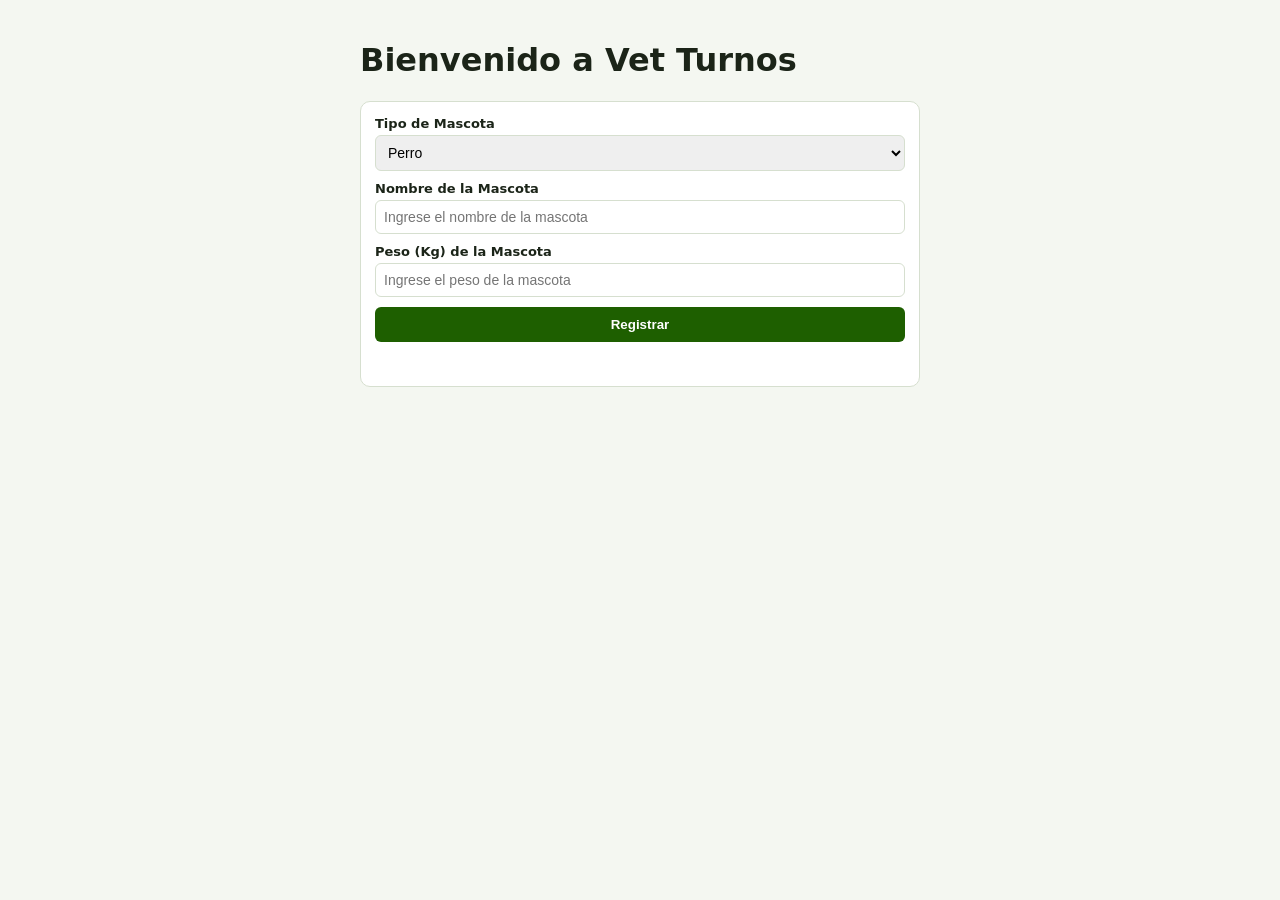
==== index.html @ 66827ad3 "feat: estructura base del proyecto de vet turnos" ====
<!DOCTYPE html>
<html lang="en">
<head>
    <meta charset="UTF-8">
    <meta name="viewport" content="width=device-width, initial-scale=1.0">
    <title>Vet Turnos</title>
    <link rel="stylesheet" href="estilos.css">
</head>
<body>
  
    <main>
        <h1>Bienvenido a Vet Turnos</h1>

        <form id="formulario">
            <label>Tipo de Mascota
                <select id="tipo">
                    <option value="perro">Perro</option>
                    <option value="gato">Gato</option>
                </select>
            </label>
            <label>Nombre de la Mascota
                <input type="text" id="nombre" required placeholder="Ingrese el nombre de la mascota">
            </label>
             <label>Peso (Kg) de la Mascota
                <input type="number" id="peso" required placeholder="Ingrese el peso de la mascota" step="0.1">
            </label>
            <button type="submit">Registrar</button>
            <div id="mensaje"></div>
        </form>

        <ul id="lista"></ul>
    </main>
    <script src="programa.js"></script>
</body>
</html>
---- estilos.css ----
:root{
  --verde: #1e5f00;
  --claro: #e6f3de;
  --linea: #d6dfcf;
  --rojo: #b3261e;
}

body{
    font-family: system-ui, sans-serif;
    background:#f4f7f1;
    color:#1b2418;
    margin:0;
    padding: 20px;
}

main {max-width: 560px; margin: 0 auto;}

form{
    background: #fff;
    border: 1px solid var(--linea);
    border-radius: 10px;
    padding: 14px;
    display: grid;
    gap:10px;

}

label { display: grid; gap: 4px; font-size: 13px; font-weight: 600; }
input, select { padding: 8px; border: 1px solid var(--linea); border-radius: 6px; font-size: 14px; }
button { background: var(--verde); color: #fff; border: 0; padding: 10px; border-radius: 6px; font-weight: 700; cursor: pointer; }

#mensaje { min-height: 20px; font-size: 13px; font-weight: 600; }
#mensaje.error { color: var(--rojo); }
#mensaje.ok { color: var(--verde); }

#lista { list-style: none; padding: 0; display: grid; gap: 8px; margin: 14px 0 0; }
.paciente { background: #fff; border-left: 4px solid var(--verde); border-radius: 6px; padding: 10px 12px; font-size: 14px; }
.paciente small { color: #536050; display: block; margin-top: 2px; }
#total { font-weight: 700; margin-top: 12px; }
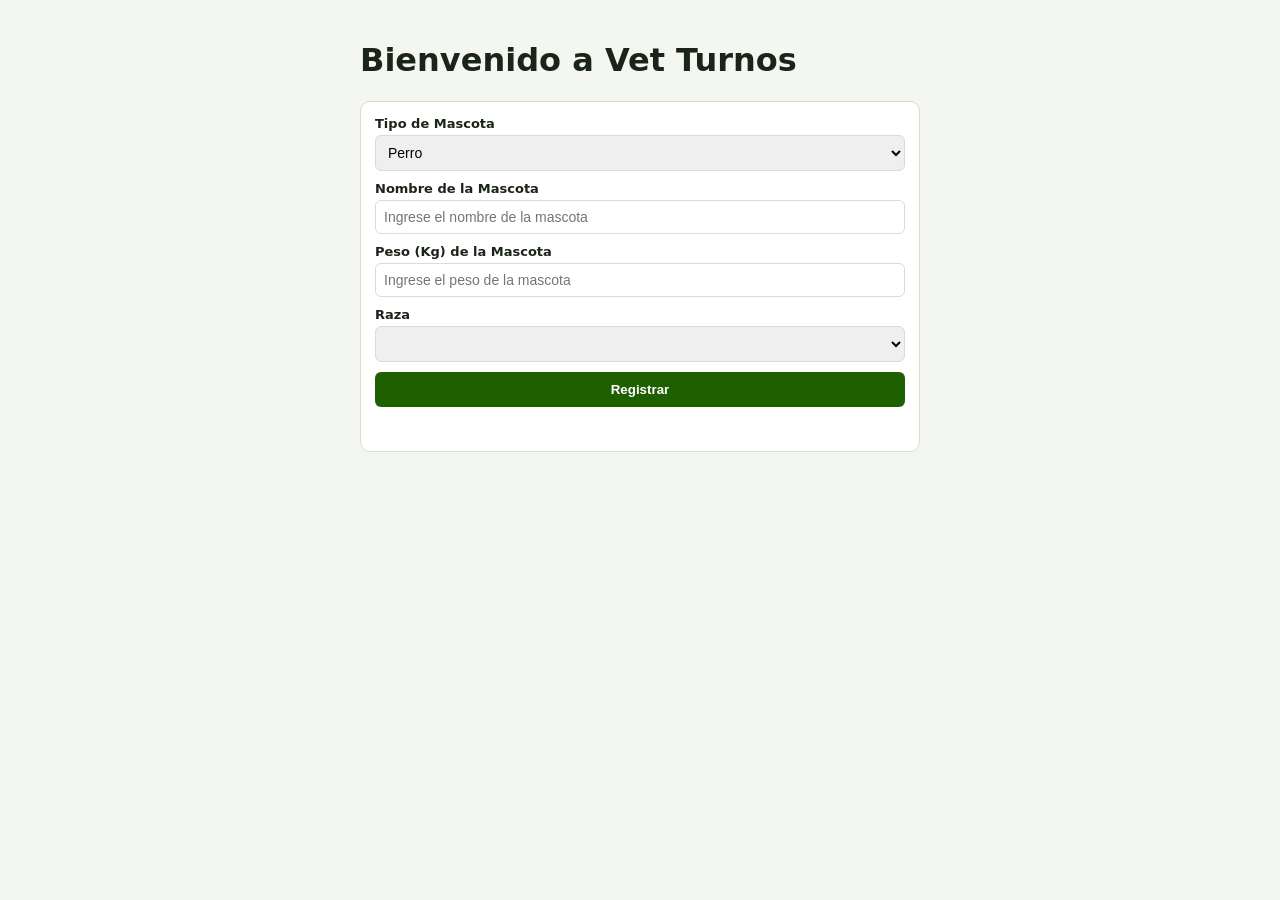
==== commit 56cb9615: "Feat: Nueva funcionalidad Herencia Dinámica" ====
--- a/index.html
+++ b/index.html
@@ -1,5 +1,5 @@
 <!DOCTYPE html>
-<html lang="en">
+<html lang="sp">
 <head>
     <meta charset="UTF-8">
     <meta name="viewport" content="width=device-width, initial-scale=1.0">
@@ -14,22 +14,38 @@
         <form id="formulario">
             <label>Tipo de Mascota
                 <select id="tipo">
-                    <option value="perro">Perro</option>
-                    <option value="gato">Gato</option>
+                    <option value="Perro">Perro</option>
+                    <option value="Gato">Gato</option>
+                    <option value="Ave">Ave</option>
                 </select>
             </label>
             <label>Nombre de la Mascota
                 <input type="text" id="nombre" required placeholder="Ingrese el nombre de la mascota">
             </label>
              <label>Peso (Kg) de la Mascota
-                <input type="number" id="peso" required placeholder="Ingrese el peso de la mascota" step="0.1">
+                <input type="number" id="peso" required placeholder="Ingrese el peso de la mascota" step="0.01">
+            </label>
+            <label>
+                <span id="etiqueta">Raza</span>
+                <select id="extra">
+                </select>
             </label>
             <button type="submit">Registrar</button>
             <div id="mensaje"></div>
         </form>
 
         <ul id="lista"></ul>
+        <p id="total"></p>
+
     </main>
-    <script src="programa.js"></script>
+    <!-- Script principal de la aplicación 
+    1. Abstracción solo 
+    <script src="programa.js"></script> 
+    -->
+    <!-- 2. Script de abstracción + Encapsulamiento <script src="abs.js"></script>  -->
+
+    <!-- 3. Script de Abstracción + Encapsulamiento + Herencia -->
+     <script src="herencia.js"></script>
+    
 </body>
 </html>
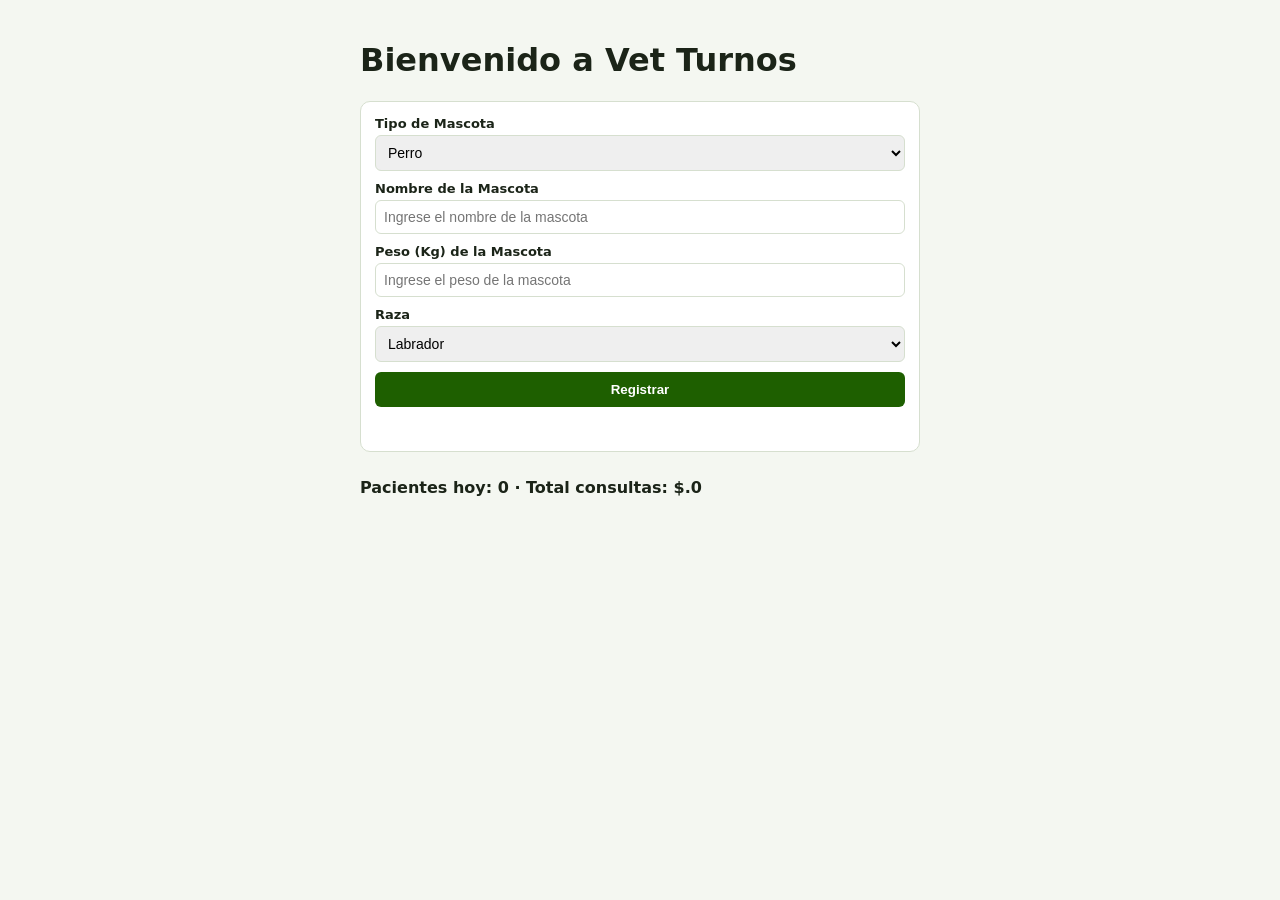
==== commit 73a3f454: "Feat: Organización de Archivos JS y Polimorfismo" ====
--- a/index.html
+++ b/index.html
@@ -40,12 +40,14 @@
     </main>
     <!-- Script principal de la aplicación 
     1. Abstracción solo 
-    <script src="programa.js"></script> 
+    <script src="./js/programa.js"></script> 
     -->
-    <!-- 2. Script de abstracción + Encapsulamiento <script src="abs.js"></script>  -->
+    <!-- 2. Script de abstracción + Encapsulamiento <script src="./js/abs.js"></script>  -->
 
-    <!-- 3. Script de Abstracción + Encapsulamiento + Herencia -->
-     <script src="herencia.js"></script>
-    
+    <!-- 3. Script de Abstracción + Encapsulamiento + Herencia <script src="./js/herencia.js"></script> -->
+
+     <!-- 4. Script de Polimorfismo  -->
+     
+    <script src="./js/polimorfismo.js"></script>
 </body>
 </html>
